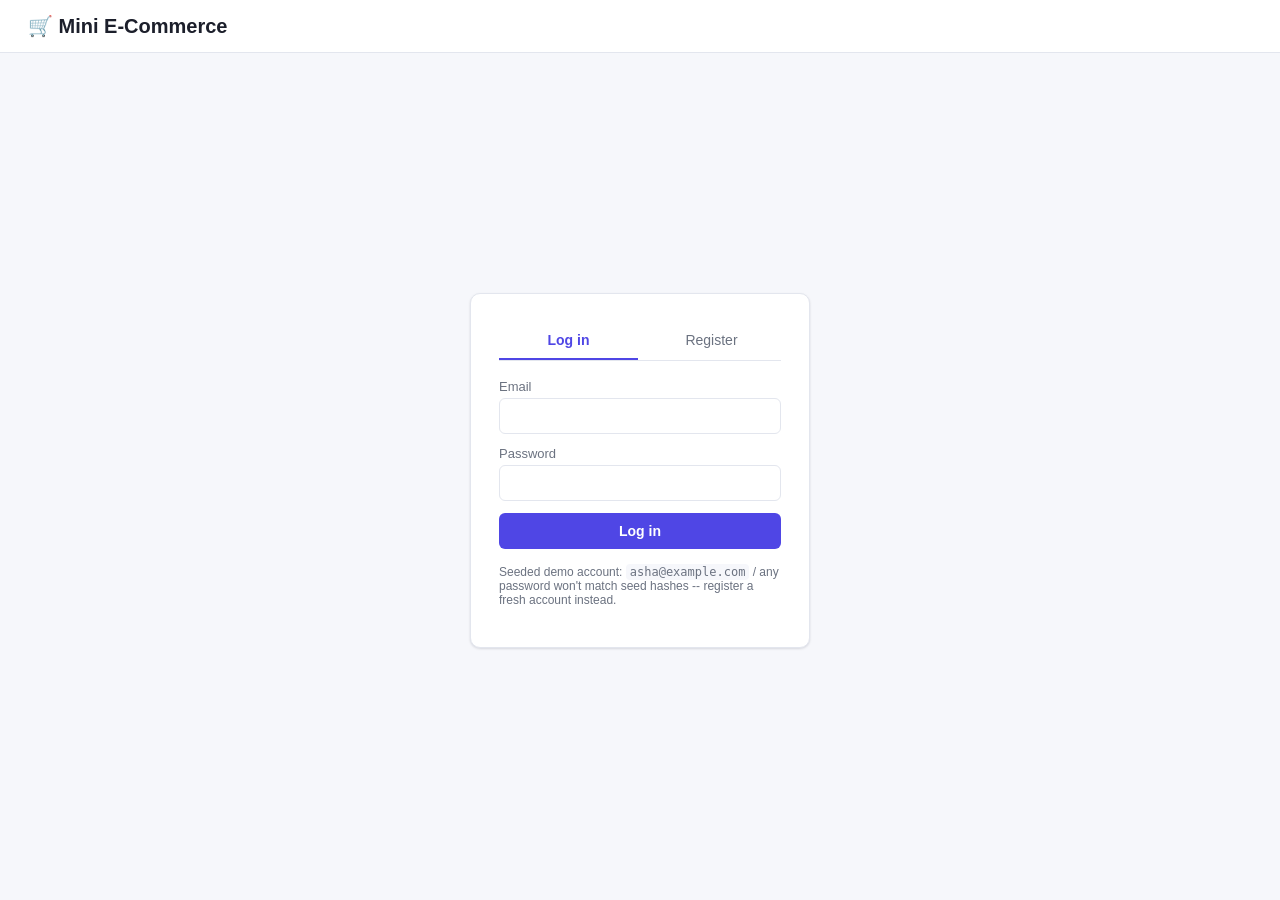
==== mini_EcommerceDB/python/static/index.html @ 51adbe6e "E commerce DB added" ====
<!doctype html>
<html lang="en">
<head>
<meta charset="utf-8">
<meta name="viewport" content="width=device-width, initial-scale=1">
<title>Mini E-Commerce</title>
<link rel="stylesheet" href="style.css">
</head>
<body>

<header class="topbar">
  <div class="brand">🛒 Mini E-Commerce</div>
  <div id="auth-status" class="auth-status"></div>
</header>

<div id="toast" class="toast hidden"></div>

<!-- ---------------- Auth screen ---------------- -->
<section id="auth-screen" class="auth-screen">
  <div class="auth-card">
    <div class="tabs">
      <button class="tab active" data-tab="login">Log in</button>
      <button class="tab" data-tab="register">Register</button>
    </div>

    <form id="login-form" class="auth-form">
      <label>Email <input type="email" name="email" required autocomplete="username"></label>
      <label>Password <input type="password" name="password" required autocomplete="current-password"></label>
      <button type="submit">Log in</button>
      <p class="hint">Seeded demo account: <code>asha@example.com</code> / any password won't match seed hashes -- register a fresh account instead.</p>
    </form>

    <form id="register-form" class="auth-form hidden">
      <label>Name <input type="text" name="name" required></label>
      <label>Email <input type="email" name="email" required autocomplete="username"></label>
      <label>Password <input type="password" name="password" required autocomplete="new-password"></label>
      <button type="submit">Create account</button>
    </form>
  </div>
</section>

<!-- ---------------- Main app ---------------- -->
<main id="app-screen" class="app-screen hidden">

  <nav class="tabs page-tabs">
    <button class="tab active" data-page="catalog">Catalog</button>
    <button class="tab" data-page="orders">Order History</button>
  </nav>

  <div class="layout">

    <!-- Catalog page -->
    <section id="page-catalog" class="page">
      <div class="category-bar" id="category-bar"></div>
      <div class="product-grid" id="product-grid"></div>
    </section>

    <!-- Order history page -->
    <section id="page-orders" class="page hidden">
      <div id="order-list" class="order-list"></div>
    </section>

    <!-- Cart sidebar -->
    <aside class="cart-panel">
      <h2>Your Cart</h2>
      <div id="cart-items" class="cart-items"></div>
      <div class="cart-total">Total: ₹<span id="cart-total">0.00</span></div>
      <button id="checkout-btn" class="primary" disabled>Checkout</button>
    </aside>
  </div>
</main>

<!-- ---------------- Payment modal ---------------- -->
<div id="payment-modal" class="modal-backdrop hidden">
  <div class="modal">
    <h2>Order #<span id="pm-order-id"></span> created</h2>
    <p>Total due: ₹<span id="pm-total"></span></p>

    <label>Payment method
      <select id="pm-method">
        <option value="card">Card</option>
        <option value="upi">UPI</option>
        <option value="wallet">Wallet</option>
        <option value="cod">Cash on delivery</option>
      </select>
    </label>

    <label class="checkbox-row">
      <input type="checkbox" id="pm-simulate-failure">
      Simulate a declined payment (demo)
    </label>

    <div class="modal-actions">
      <button id="pm-pay-btn" class="primary">Pay now</button>
      <button id="pm-close-btn" class="secondary">Close</button>
    </div>
    <p id="pm-result" class="pm-result"></p>
  </div>
</div>

<script src="app.js"></script>
</body>
</html>
---- mini_EcommerceDB/python/static/style.css ----
:root {
  --bg: #f6f7fb;
  --surface: #ffffff;
  --border: #e3e6ee;
  --text: #1c1f2b;
  --muted: #6b7280;
  --primary: #4f46e5;
  --primary-dark: #4338ca;
  --success: #16a34a;
  --danger: #dc2626;
  --warning: #d97706;
  --radius: 10px;
  --shadow: 0 1px 3px rgba(20, 20, 43, 0.08), 0 1px 2px rgba(20, 20, 43, 0.06);
}

* { box-sizing: border-box; }

body {
  margin: 0;
  font-family: -apple-system, BlinkMacSystemFont, "Segoe UI", Roboto, Helvetica, Arial, sans-serif;
  background: var(--bg);
  color: var(--text);
}

.hidden { display: none !important; }

.topbar {
  display: flex;
  justify-content: space-between;
  align-items: center;
  padding: 14px 28px;
  background: var(--surface);
  border-bottom: 1px solid var(--border);
  position: sticky;
  top: 0;
  z-index: 10;
}
.brand { font-size: 20px; font-weight: 700; }
.auth-status { font-size: 14px; color: var(--muted); display: flex; align-items: center; gap: 12px; }
.auth-status button {
  background: none; border: 1px solid var(--border); border-radius: 6px;
  padding: 6px 12px; cursor: pointer; color: var(--text);
}

.toast {
  position: fixed; top: 70px; right: 24px; z-index: 100;
  background: var(--text); color: #fff; padding: 12px 18px;
  border-radius: var(--radius); box-shadow: var(--shadow);
  max-width: 340px; font-size: 14px; transition: opacity .2s;
}
.toast.error { background: var(--danger); }
.toast.success { background: var(--success); }

/* Auth screen */
.auth-screen {
  display: flex; align-items: center; justify-content: center;
  min-height: calc(100vh - 65px);
  padding: 24px;
}
.auth-card {
  background: var(--surface); border: 1px solid var(--border); border-radius: var(--radius);
  padding: 28px; width: 340px; box-shadow: var(--shadow);
}
.tabs { display: flex; gap: 4px; margin-bottom: 18px; border-bottom: 1px solid var(--border); }
.tab {
  flex: 1; padding: 10px; background: none; border: none; cursor: pointer;
  font-size: 14px; color: var(--muted); border-bottom: 2px solid transparent;
}
.tab.active { color: var(--primary); border-bottom-color: var(--primary); font-weight: 600; }

.auth-form { display: flex; flex-direction: column; gap: 12px; }
.auth-form label { font-size: 13px; color: var(--muted); display: flex; flex-direction: column; gap: 4px; }
.auth-form input, select {
  font-size: 14px; padding: 9px 10px; border: 1px solid var(--border); border-radius: 6px;
  font-family: inherit;
}
.auth-form button, .modal-actions button, #checkout-btn {
  cursor: pointer; border: none; border-radius: 6px; padding: 10px 14px;
  font-size: 14px; font-weight: 600;
}
button.primary, .auth-form button { background: var(--primary); color: #fff; }
button.primary:hover, .auth-form button:hover { background: var(--primary-dark); }
button.primary:disabled { background: #c7c9f5; cursor: not-allowed; }
button.secondary { background: var(--bg); color: var(--text); border: 1px solid var(--border) !important; }
.hint { font-size: 12px; color: var(--muted); margin-top: 4px; }
.hint code { background: var(--bg); padding: 1px 4px; border-radius: 4px; }

/* App screen */
.app-screen { padding: 20px 28px 60px; }
.page-tabs { max-width: 1100px; margin: 0 auto 18px; border-bottom: 1px solid var(--border); }
.layout { display: grid; grid-template-columns: 1fr 320px; gap: 24px; max-width: 1100px; margin: 0 auto; align-items: start; }
.page { min-width: 0; }

.category-bar { display: flex; gap: 8px; margin-bottom: 16px; flex-wrap: wrap; }
.category-bar button {
  background: var(--surface); border: 1px solid var(--border); border-radius: 999px;
  padding: 7px 16px; font-size: 13px; cursor: pointer;
}
.category-bar button.active { background: var(--primary); color: #fff; border-color: var(--primary); }

.product-grid { display: grid; grid-template-columns: repeat(auto-fill, minmax(220px, 1fr)); gap: 16px; }
.product-card {
  background: var(--surface); border: 1px solid var(--border); border-radius: var(--radius);
  padding: 16px; box-shadow: var(--shadow); display: flex; flex-direction: column; gap: 6px;
}
.product-card h3 { margin: 0; font-size: 15px; }
.product-card .price { font-weight: 700; font-size: 16px; }
.product-card .stock { font-size: 12px; color: var(--muted); }
.product-card .stock.low { color: var(--warning); }
.product-card .stock.out { color: var(--danger); }
.product-card button {
  margin-top: 6px; background: var(--primary); color: #fff; border: none; border-radius: 6px;
  padding: 8px; cursor: pointer; font-size: 13px; font-weight: 600;
}
.product-card button:hover { background: var(--primary-dark); }
.product-card .qty-input {
  width: 100%; padding: 6px; border: 1px solid var(--border); border-radius: 6px; font-size: 13px;
}

/* Cart */
.cart-panel {
  background: var(--surface); border: 1px solid var(--border); border-radius: var(--radius);
  padding: 18px; box-shadow: var(--shadow); position: sticky; top: 80px;
}
.cart-panel h2 { margin: 0 0 12px; font-size: 16px; }
.cart-items { display: flex; flex-direction: column; gap: 10px; margin-bottom: 12px; max-height: 320px; overflow-y: auto; }
.cart-line { display: flex; justify-content: space-between; align-items: center; font-size: 13px; gap: 6px; }
.cart-line .name { flex: 1; }
.cart-line .remove { background: none; border: none; color: var(--danger); cursor: pointer; font-size: 16px; line-height: 1; }
.cart-empty { color: var(--muted); font-size: 13px; }
.cart-total { font-weight: 700; margin-bottom: 12px; border-top: 1px solid var(--border); padding-top: 10px; }
#checkout-btn { width: 100%; background: var(--primary); color: #fff; }
#checkout-btn:hover:not(:disabled) { background: var(--primary-dark); }

/* Orders */
.order-list { display: flex; flex-direction: column; gap: 14px; }
.order-card {
  background: var(--surface); border: 1px solid var(--border); border-radius: var(--radius);
  padding: 16px; box-shadow: var(--shadow);
}
.order-card .order-head { display: flex; justify-content: space-between; align-items: center; margin-bottom: 8px; }
.status-badge { font-size: 11px; font-weight: 700; padding: 3px 10px; border-radius: 999px; text-transform: uppercase; }
.status-pending { background: #fef3c7; color: #92400e; }
.status-paid { background: #dcfce7; color: #166534; }
.status-cancelled { background: #fee2e2; color: #991b1b; }
.order-card table { width: 100%; border-collapse: collapse; font-size: 13px; }
.order-card td { padding: 4px 0; }
.order-card .payment-line { margin-top: 8px; font-size: 12px; color: var(--muted); }

/* Payment modal */
.modal-backdrop {
  position: fixed; inset: 0; background: rgba(20, 20, 43, 0.45);
  display: flex; align-items: center; justify-content: center; z-index: 200;
}
.modal {
  background: var(--surface); border-radius: var(--radius); padding: 24px;
  width: 340px; box-shadow: var(--shadow); display: flex; flex-direction: column; gap: 12px;
}
.modal h2 { margin: 0; font-size: 16px; }
.checkbox-row { display: flex; align-items: center; gap: 8px; font-size: 13px; color: var(--muted); flex-direction: row !important; }
.modal-actions { display: flex; gap: 10px; }
.pm-result { font-size: 13px; font-weight: 600; min-height: 18px; }
.pm-result.success { color: var(--success); }
.pm-result.error { color: var(--danger); }

@media (max-width: 800px) {
  .layout { grid-template-columns: 1fr; }
  .cart-panel { position: static; }
}
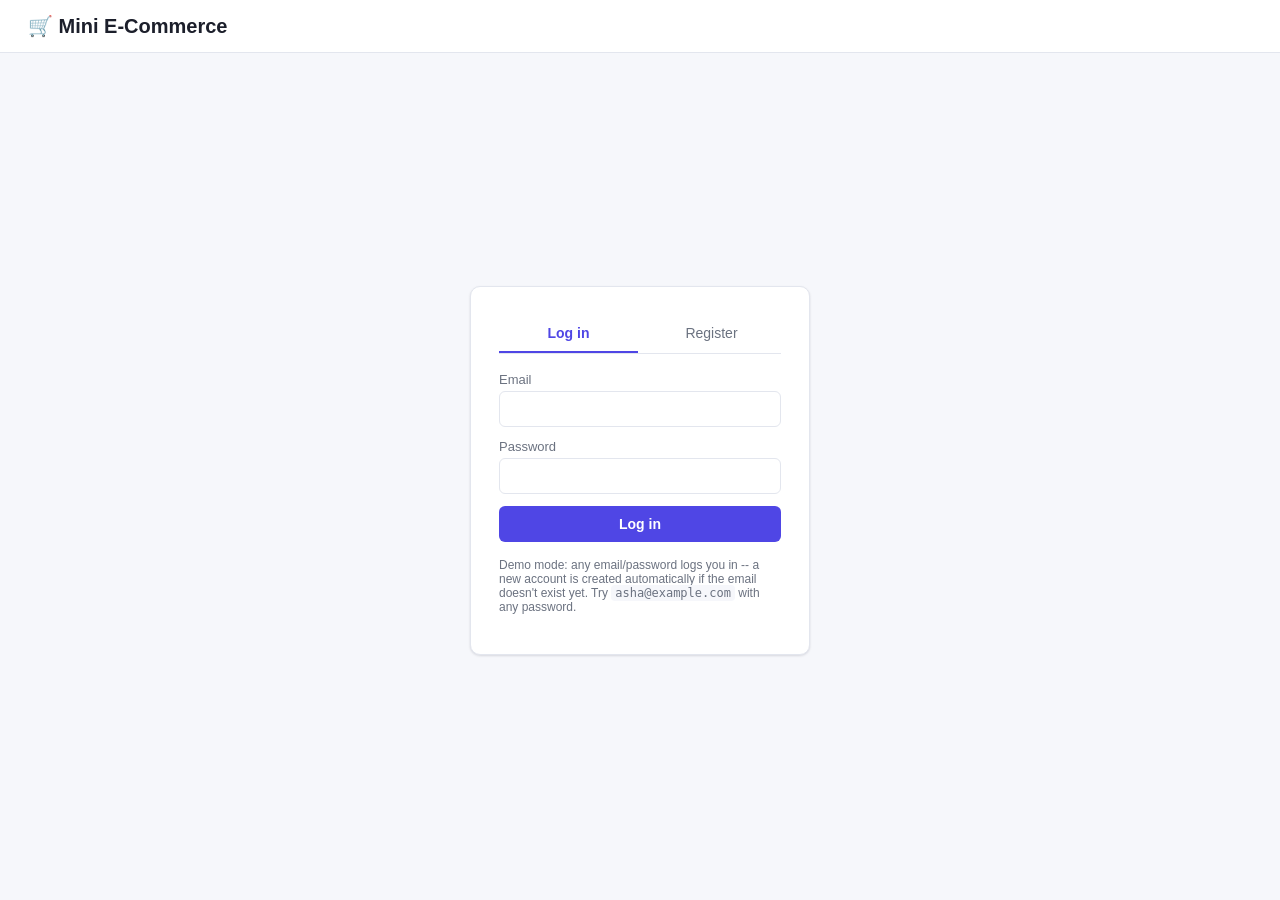
==== commit fdd95b24: "Implement Education Management System schema and initial test suite" ====
--- a/mini_EcommerceDB/python/static/index.html
+++ b/mini_EcommerceDB/python/static/index.html
@@ -27,7 +27,7 @@
       <label>Email <input type="email" name="email" required autocomplete="username"></label>
       <label>Password <input type="password" name="password" required autocomplete="current-password"></label>
       <button type="submit">Log in</button>
-      <p class="hint">Seeded demo account: <code>asha@example.com</code> / any password won't match seed hashes -- register a fresh account instead.</p>
+      <p class="hint">Demo mode: any email/password logs you in -- a new account is created automatically if the email doesn't exist yet. Try <code>asha@example.com</code> with any password.</p>
     </form>
 
     <form id="register-form" class="auth-form hidden">
